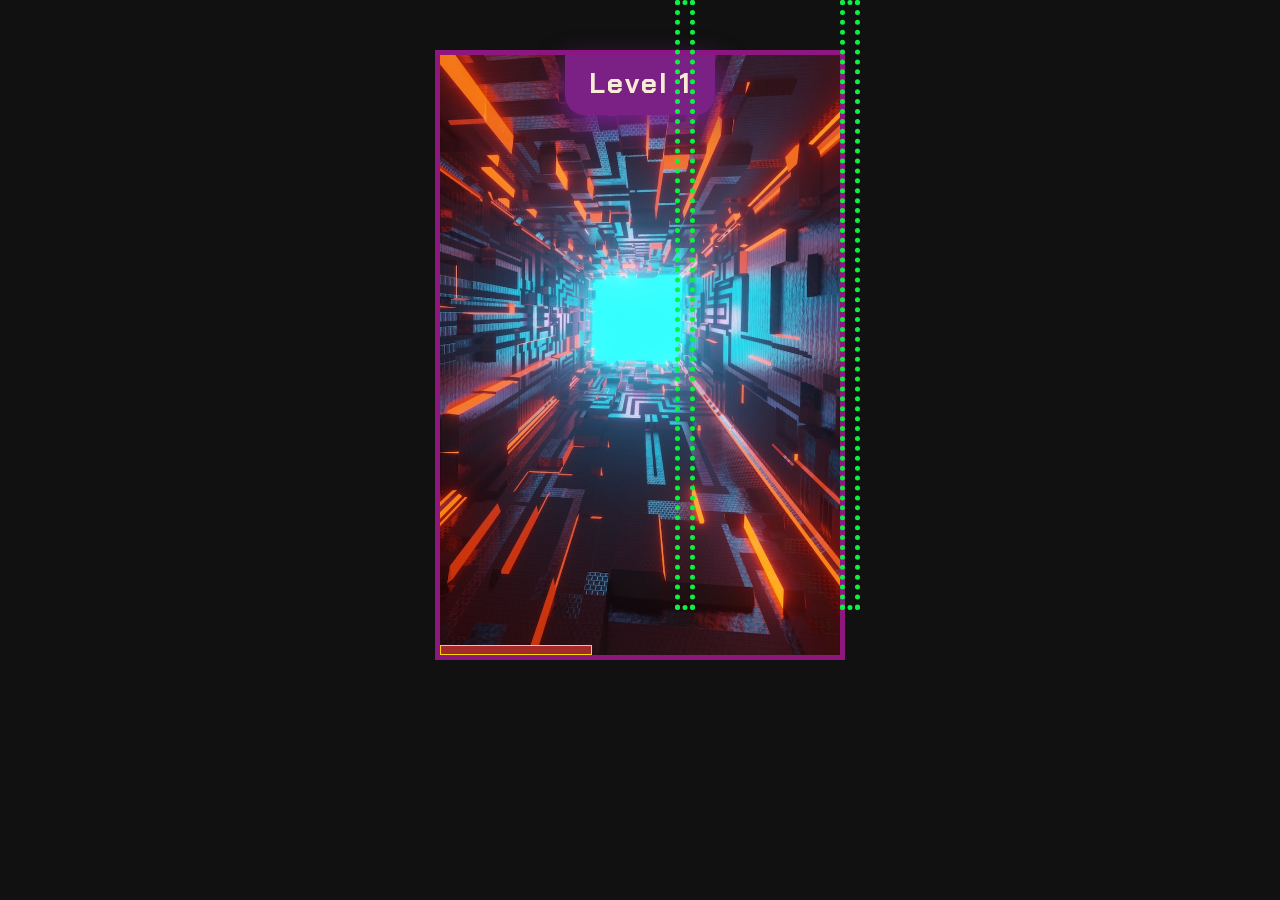
==== gameProject/index.html @ 65814097 "Add files via upload" ====
<!DOCTYPE html>
<html lang="en">
<head>
    <meta charset="UTF-8">
    <meta http-equiv="X-UA-Compatible" content="IE=edge">
    <meta name="viewport" content="width=device-width, initial-scale=1.0">
    <link rel="stylesheet" href="style.css">
    <link href="https://fonts.googleapis.com/css2?family=Chakra+Petch&display=swap" rel="stylesheet">
    <title>Game Project</title>
</head>
<body>
    <div id="solAlan">
        <div id="seviye">Level 1</div>
        <div class="box"></div>
        
    </div>
    <div id="tekrarAlani"></div>
    <div id="verticalLine"></div>
    <div id="verticalLine2"></div>
    

    <script src="custom.js"></script>
</body>
</html>
---- gameProject/style.css ----
body{
    font-family: 'Chakra Petch', sans-serif;
    font-weight: 800;
    font-size: larger;
    letter-spacing: 2px;
    margin: auto;
    background-color: rgb(17, 17, 17);
    height: 100%;
}

#seviye{
    font-size: 28px;
    text-align: center;
    margin: 0px auto 0px auto;
    padding-top: 10px;
    border-radius: 0px 0px 20px 20px;
    box-shadow: 1px 10px 30px rgb(125, 33, 149);
    color: antiquewhite;
    width: 150px;
    height: 50px;
    background-color: rgb(123, 33, 133);
}

#solAlan{
    width: 400px;
    height:600px;
    background-image: url(./bg-0.jpg);
    background-size: cover;
    background-position: 55% 50%;
    margin: 50px auto 0 auto;
    position: relative;
    border: 5px solid rgb(141, 22, 127);
}

.box{
    --bgc: brown;
    width: 150px;
    height: 8px;
    background-color: var(--bgc);
    position: absolute;
    bottom :0px;
    animation: hareket infinite;
    animation-duration: 4s;
    animation-timing-function: linear;
    border: 1px solid gold;
    
}

.stopBox{
    animation-play-state: paused;
}

/* @keyframes hareket {
    0%   {transform: translate(0, 0);}
    50%  {transform: translate(200px, 0);}
    100% {transform: translate(0, 0);}
} */

@keyframes hareket {
    0%   {left:0px;}
    50%  {left:250px;}
    100% {left:0px;}
}

@keyframes hareket2 {
    0%   {left:0px;}
    50%  {left:250px;}
    100% {left:0px;}
}

@keyframes hareket3 {
    0%   {left:0px;}
    50%  {left:300px;}
    100% {left:0px;}
}

@keyframes hareket4 {
    0%   {left:0px;}
    50%  {left:350px;}
    100% {left:0px;}
}

#tekrarAlani{
    margin-left: auto;
    margin-right: auto;
    width: 200px;
    height: 60px;
    
}

#tekrar{
    font-size: 24px;
    background-color: chartreuse;
    border-radius: 5px;
    width: 200px;
    height: 50px;
}

#tekrar a{
    text-decoration: none;
}

h1{
    color: aliceblue;
}

#verticalLine{
    width: 10px;
    height: 600px;
    border: 5px dotted rgb(11, 243, 65);
    /* background-color: aqua; */
    position: absolute;
    left: 675px;
    top: 0px;
    animation: dikeyHareket 4s infinite;
    animation-timing-function: linear;
}

#verticalLine2{
    width: 10px;
    height: 600px;
    border: 5px dotted rgb(11, 243, 65);
    /* background-color: aqua; */
    position: absolute;
    left: 840px;
    top: 0px;
    animation: dikeyHareket 4s infinite;
    animation-timing-function: linear;
}

@keyframes dikeyHareket {
    0%   {top:0px;}
    50%  {top:100px;}
    100% {top:0px;}
}
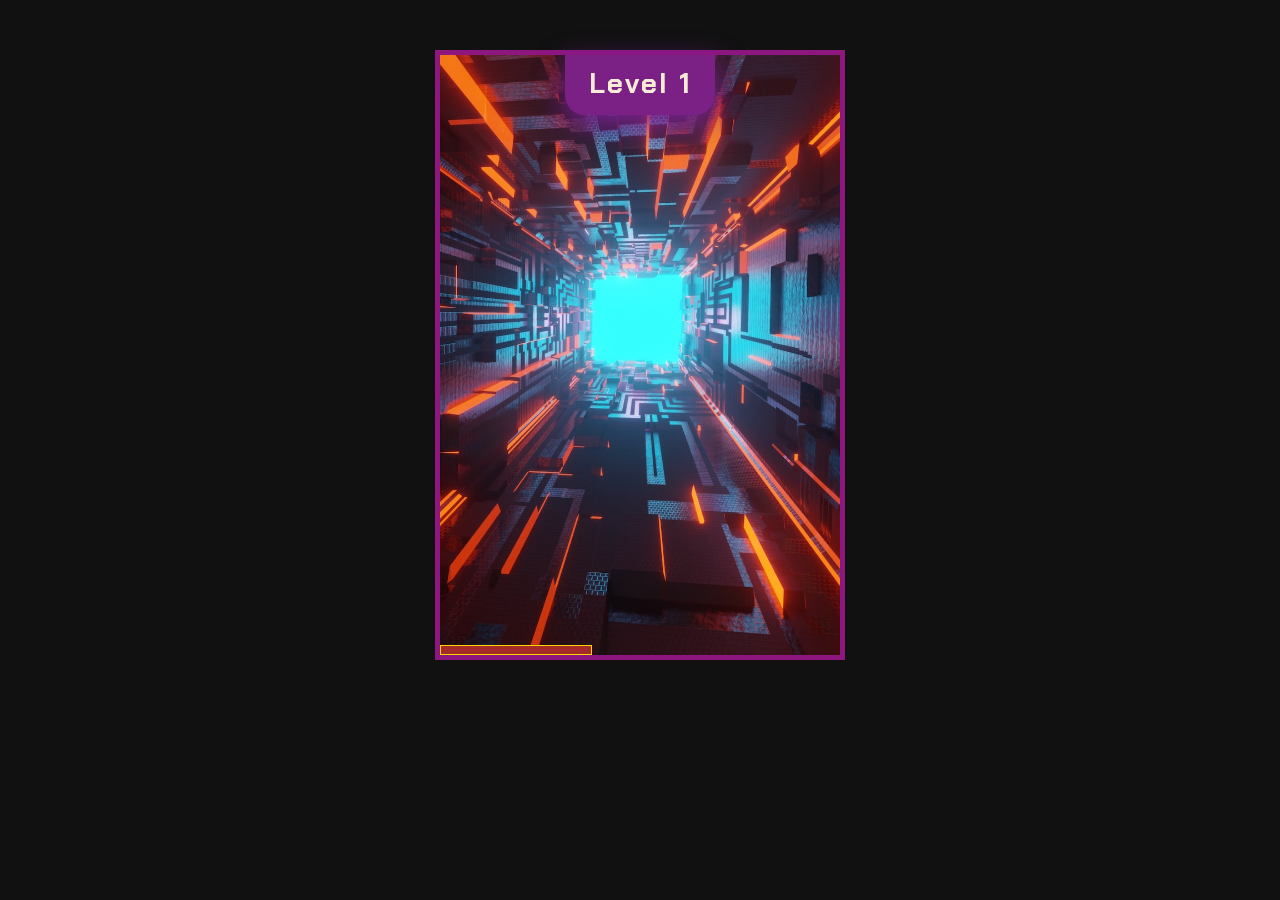
==== commit 3660bbf4: "Add files via upload" ====
--- a/gameProject/index.html
+++ b/gameProject/index.html
@@ -15,8 +15,7 @@
         
     </div>
     <div id="tekrarAlani"></div>
-    <div id="verticalLine"></div>
-    <div id="verticalLine2"></div>
+   
     
 
     <script src="custom.js"></script>
--- a/gameProject/style.css
+++ b/gameProject/style.css
@@ -104,32 +104,3 @@
     color: aliceblue;
 }
 
-#verticalLine{
-    width: 10px;
-    height: 600px;
-    border: 5px dotted rgb(11, 243, 65);
-    /* background-color: aqua; */
-    position: absolute;
-    left: 675px;
-    top: 0px;
-    animation: dikeyHareket 4s infinite;
-    animation-timing-function: linear;
-}
-
-#verticalLine2{
-    width: 10px;
-    height: 600px;
-    border: 5px dotted rgb(11, 243, 65);
-    /* background-color: aqua; */
-    position: absolute;
-    left: 840px;
-    top: 0px;
-    animation: dikeyHareket 4s infinite;
-    animation-timing-function: linear;
-}
-
-@keyframes dikeyHareket {
-    0%   {top:0px;}
-    50%  {top:100px;}
-    100% {top:0px;}
-}
